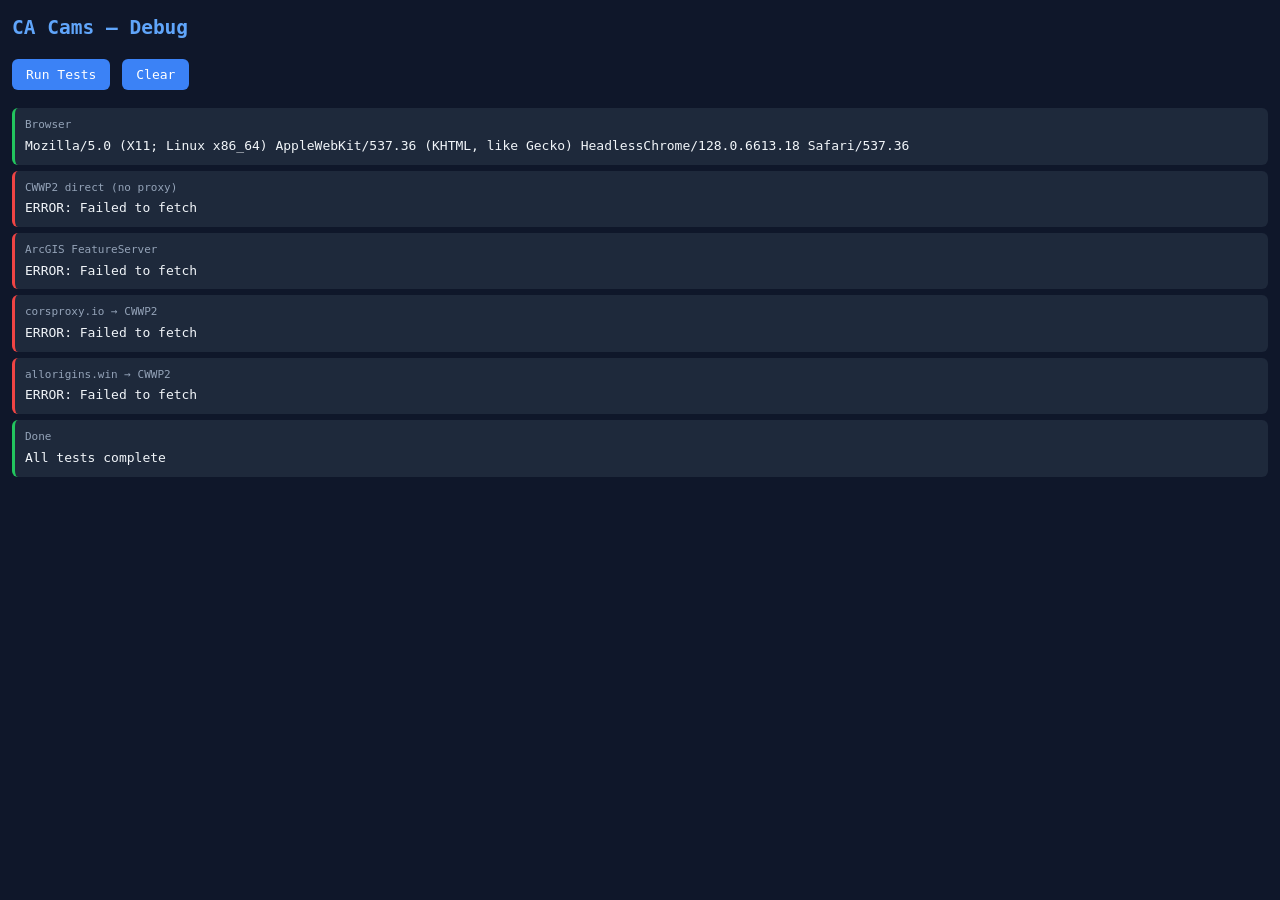
==== debug.html @ 50a9b2ae "Add standalone debug.html for mobile API testing Simple page that tests all four data sources and sh" ====
<!DOCTYPE html>
<html>
<head>
<meta charset="UTF-8">
<meta name="viewport" content="width=device-width,initial-scale=1">
<title>Debug</title>
<style>
  body{margin:0;padding:12px;font:13px/1.6 monospace;background:#0f172a;color:#e2e8f0}
  h2{color:#60a5fa;margin:0 0 12px}
  .row{padding:8px 10px;margin:6px 0;border-radius:6px;background:#1e293b;word-break:break-all}
  .ok{border-left:3px solid #22c55e}
  .fail{border-left:3px solid #ef4444}
  .wait{border-left:3px solid #f59e0b}
  .label{color:#94a3b8;font-size:11px;margin-bottom:2px}
  .val{color:#f1f5f9}
  button{margin:4px 4px 12px 0;padding:8px 14px;background:#3b82f6;color:#fff;border:none;border-radius:6px;font:13px monospace;cursor:pointer}
</style>
</head>
<body>
<h2>CA Cams — Debug</h2>
<button onclick="runAll()">Run Tests</button>
<button onclick="document.getElementById('out').innerHTML=''">Clear</button>
<div id="out"></div>
<script>
var out = document.getElementById('out');

function log(label, status, value) {
  var div = document.createElement('div');
  div.className = 'row ' + status;
  div.innerHTML = '<div class="label">' + label + '</div><div class="val">' + escHtml(value) + '</div>';
  out.appendChild(div);
}

function escHtml(s){ return String(s).replace(/&/g,'&amp;').replace(/</g,'&lt;').replace(/>/g,'&gt;'); }

function mark(label){ var d=document.createElement('div'); d.className='row wait'; d.innerHTML='<div class="label">Testing…</div><div class="val">'+escHtml(label)+'</div>'; out.appendChild(d); return d; }

async function test(label, url, opts) {
  var el = mark(label);
  var t = Date.now();
  try {
    var r = await fetch(url, opts || {});
    var text = await r.text();
    var elapsed = Date.now() - t;
    var preview = text.slice(0, 200);
    el.className = 'row ' + (r.ok ? 'ok' : 'fail');
    el.innerHTML = '<div class="label">' + escHtml(label) + '</div>'
      + '<div class="val">HTTP ' + r.status + ' · ' + elapsed + 'ms · ' + text.length + ' bytes<br>'
      + escHtml(preview) + (text.length > 200 ? '…' : '') + '</div>';
  } catch(e) {
    el.className = 'row fail';
    el.innerHTML = '<div class="label">' + escHtml(label) + '</div><div class="val">ERROR: ' + escHtml(e.message) + '</div>';
  }
}

async function runAll() {
  out.innerHTML = '';
  log('Browser', 'ok', navigator.userAgent);

  var cwwp2 = 'https://cwwp2.dot.ca.gov/data/d7/cctv/cctvStatusD07.json';
  var arcgis = 'https://caltrans-gis.dot.ca.gov/arcgis/rest/services/CHhighway/CCTV/FeatureServer/0/query?where=1%3D1&outFields=*&returnGeometry=true&outSR=4326&f=json&resultRecordCount=2&resultOffset=0';
  var proxy1 = 'https://corsproxy.io/?' + encodeURIComponent(cwwp2);
  var proxy2 = 'https://api.allorigins.win/raw?url=' + encodeURIComponent(cwwp2);

  await test('CWWP2 direct (no proxy)', cwwp2, {mode:'cors'});
  await test('ArcGIS FeatureServer', arcgis, {mode:'cors'});
  await test('corsproxy.io → CWWP2', proxy1, {mode:'cors'});
  await test('allorigins.win → CWWP2', proxy2, {mode:'cors'});

  log('Done', 'ok', 'All tests complete');
}

runAll();
</script>
</body>
</html>
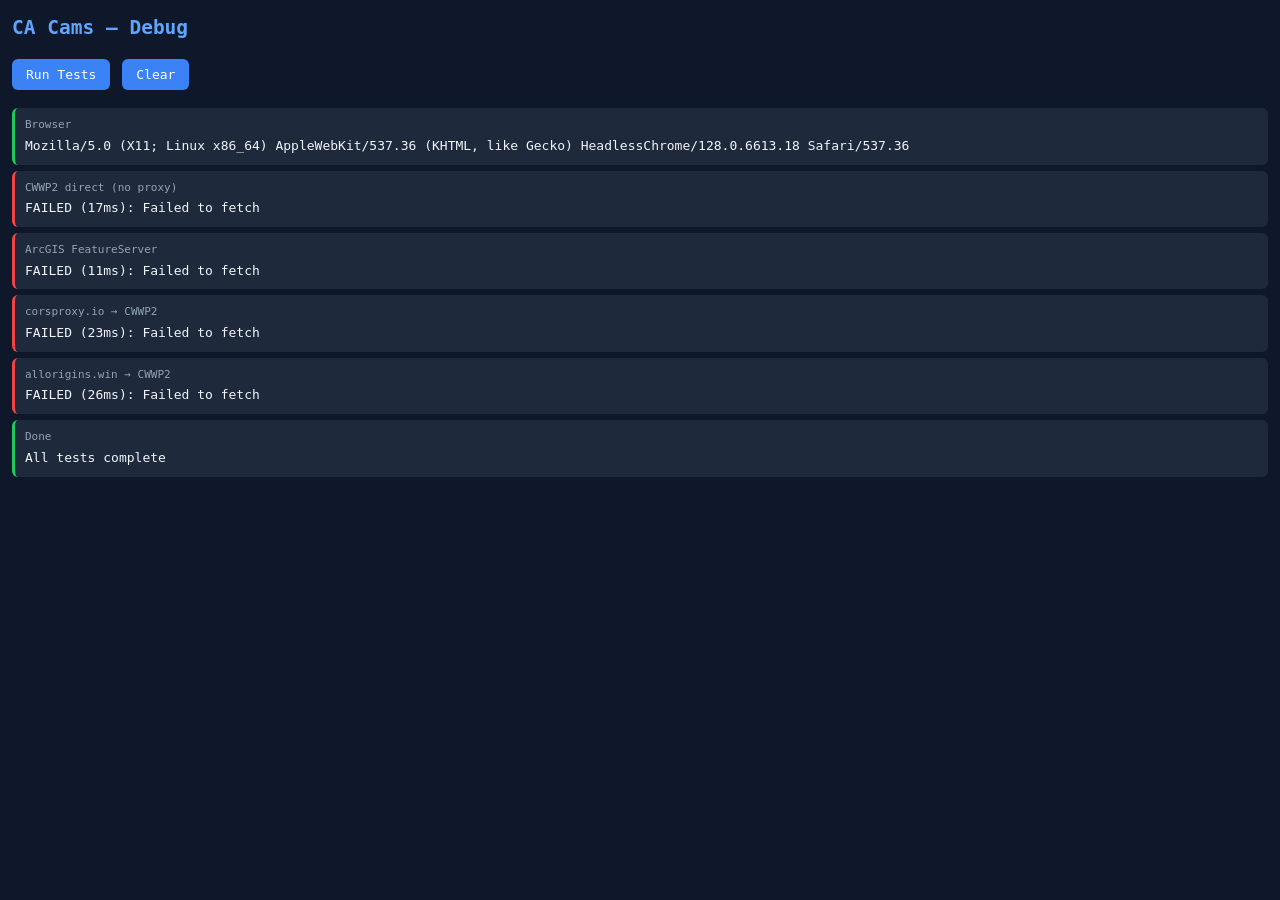
==== commit e984bc29: "Fix debug.html: add 10s timeout per test so hanging requests don't block https://claude.ai/code/sess" ====
--- a/debug.html
+++ b/debug.html
@@ -39,17 +39,23 @@
   var el = mark(label);
   var t = Date.now();
   try {
-    var r = await fetch(url, opts || {});
+    // 10s timeout per test so one hanging request can't block the rest
+    var ctrl = new AbortController();
+    var timer = setTimeout(function(){ ctrl.abort(); }, 10000);
+    var r = await fetch(url, Object.assign({}, opts || {}, { signal: ctrl.signal }));
+    clearTimeout(timer);
     var text = await r.text();
     var elapsed = Date.now() - t;
-    var preview = text.slice(0, 200);
+    var preview = text.slice(0, 300);
     el.className = 'row ' + (r.ok ? 'ok' : 'fail');
     el.innerHTML = '<div class="label">' + escHtml(label) + '</div>'
       + '<div class="val">HTTP ' + r.status + ' · ' + elapsed + 'ms · ' + text.length + ' bytes<br>'
-      + escHtml(preview) + (text.length > 200 ? '…' : '') + '</div>';
+      + escHtml(preview) + (text.length > 300 ? '…' : '') + '</div>';
   } catch(e) {
+    var elapsed2 = Date.now() - t;
     el.className = 'row fail';
-    el.innerHTML = '<div class="label">' + escHtml(label) + '</div><div class="val">ERROR: ' + escHtml(e.message) + '</div>';
+    el.innerHTML = '<div class="label">' + escHtml(label) + '</div>'
+      + '<div class="val">FAILED (' + elapsed2 + 'ms): ' + escHtml(e.message) + '</div>';
   }
 }
 
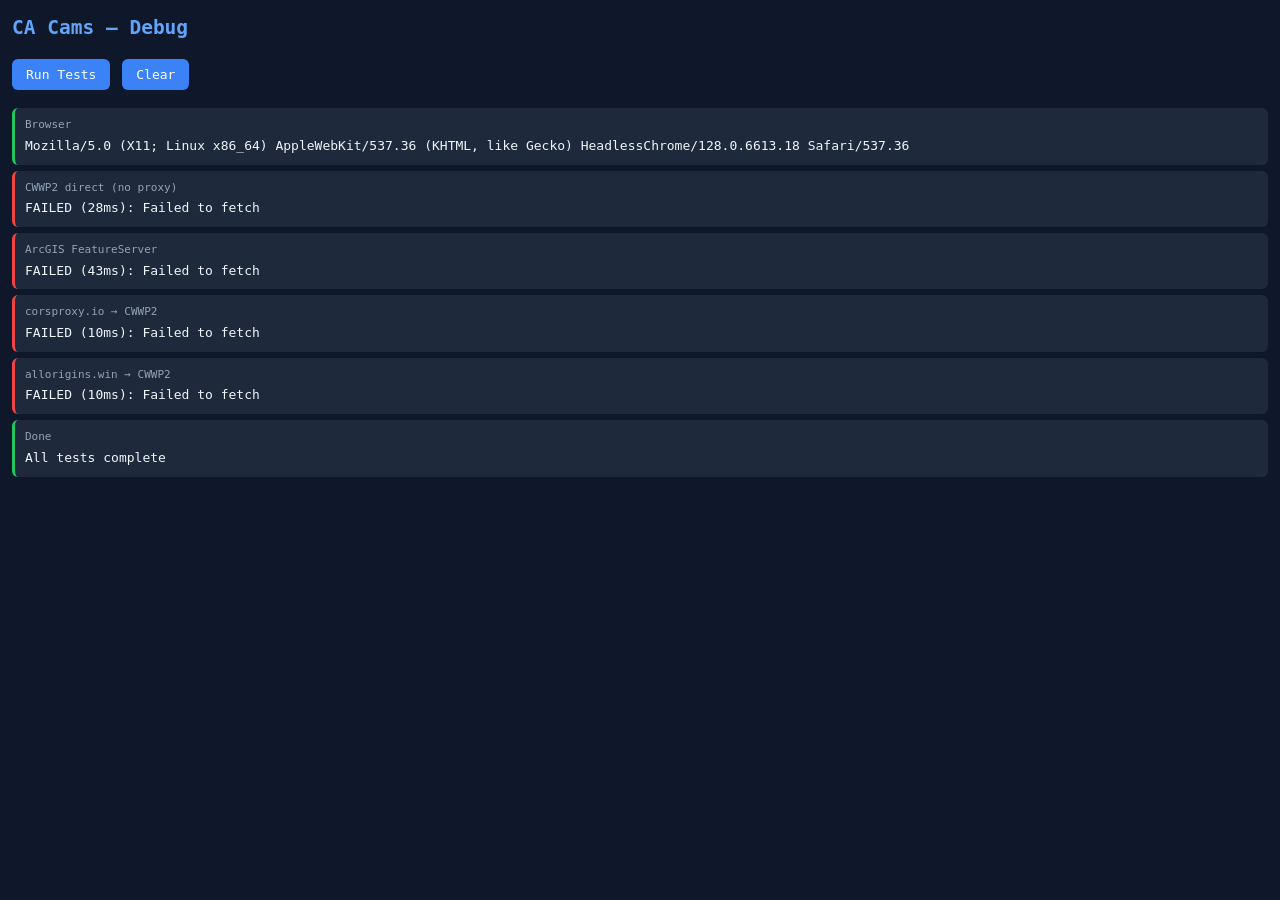
==== commit b58449be: "Fix cameras not loading: correct JSON parser and proxy order - CWWP2 actual format is { data: [{cctv" ====
--- a/debug.html
+++ b/debug.html
@@ -46,11 +46,12 @@
     clearTimeout(timer);
     var text = await r.text();
     var elapsed = Date.now() - t;
-    var preview = text.slice(0, 300);
+    // Show first camera object in full so we can see field names
+    var preview = text.slice(0, 800);
     el.className = 'row ' + (r.ok ? 'ok' : 'fail');
     el.innerHTML = '<div class="label">' + escHtml(label) + '</div>'
       + '<div class="val">HTTP ' + r.status + ' · ' + elapsed + 'ms · ' + text.length + ' bytes<br>'
-      + escHtml(preview) + (text.length > 300 ? '…' : '') + '</div>';
+      + escHtml(preview) + (text.length > 800 ? '…' : '') + '</div>';
   } catch(e) {
     var elapsed2 = Date.now() - t;
     el.className = 'row fail';
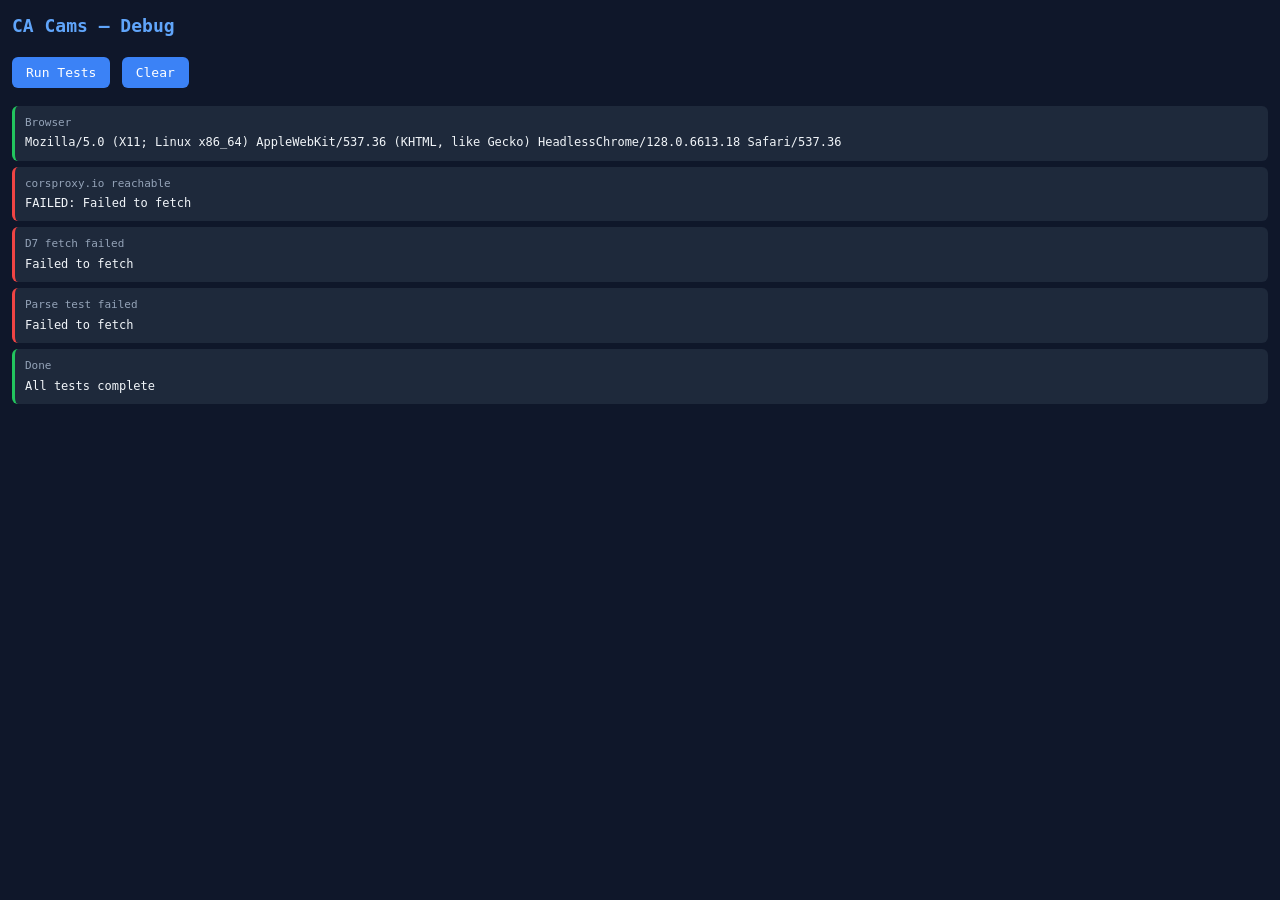
==== commit 9f00ffad: "Rewrite debug.html: parse + display full first camera object Shows top-level JSON keys, full first c" ====
--- a/debug.html
+++ b/debug.html
@@ -5,14 +5,14 @@
 <meta name="viewport" content="width=device-width,initial-scale=1">
 <title>Debug</title>
 <style>
-  body{margin:0;padding:12px;font:13px/1.6 monospace;background:#0f172a;color:#e2e8f0}
+  body{margin:0;padding:12px;font:12px/1.6 monospace;background:#0f172a;color:#e2e8f0}
   h2{color:#60a5fa;margin:0 0 12px}
   .row{padding:8px 10px;margin:6px 0;border-radius:6px;background:#1e293b;word-break:break-all}
   .ok{border-left:3px solid #22c55e}
   .fail{border-left:3px solid #ef4444}
   .wait{border-left:3px solid #f59e0b}
   .label{color:#94a3b8;font-size:11px;margin-bottom:2px}
-  .val{color:#f1f5f9}
+  .val{color:#f1f5f9;white-space:pre-wrap}
   button{margin:4px 4px 12px 0;padding:8px 14px;background:#3b82f6;color:#fff;border:none;border-radius:6px;font:13px monospace;cursor:pointer}
 </style>
 </head>
@@ -23,58 +23,124 @@
 <div id="out"></div>
 <script>
 var out = document.getElementById('out');
+var PROXY = 'https://corsproxy.io/?';
+var BASE   = 'https://cwwp2.dot.ca.gov';
 
-function log(label, status, value) {
-  var div = document.createElement('div');
-  div.className = 'row ' + status;
-  div.innerHTML = '<div class="label">' + label + '</div><div class="val">' + escHtml(value) + '</div>';
-  out.appendChild(div);
+function row(label, status, value) {
+  var d = document.createElement('div');
+  d.className = 'row ' + status;
+  d.innerHTML = '<div class="label">' + esc(label) + '</div><div class="val">' + esc(value) + '</div>';
+  out.appendChild(d);
+}
+function esc(s){ return String(s).replace(/&/g,'&amp;').replace(/</g,'&lt;').replace(/>/g,'&gt;'); }
+
+function pending(label) {
+  var d = document.createElement('div');
+  d.className = 'row wait';
+  d.innerHTML = '<div class="label">Testing…</div><div class="val">' + esc(label) + '</div>';
+  out.appendChild(d);
+  return d;
 }
 
-function escHtml(s){ return String(s).replace(/&/g,'&amp;').replace(/</g,'&lt;').replace(/>/g,'&gt;'); }
-
-function mark(label){ var d=document.createElement('div'); d.className='row wait'; d.innerHTML='<div class="label">Testing…</div><div class="val">'+escHtml(label)+'</div>'; out.appendChild(d); return d; }
-
-async function test(label, url, opts) {
-  var el = mark(label);
-  var t = Date.now();
-  try {
-    // 10s timeout per test so one hanging request can't block the rest
-    var ctrl = new AbortController();
-    var timer = setTimeout(function(){ ctrl.abort(); }, 10000);
-    var r = await fetch(url, Object.assign({}, opts || {}, { signal: ctrl.signal }));
-    clearTimeout(timer);
-    var text = await r.text();
-    var elapsed = Date.now() - t;
-    // Show first camera object in full so we can see field names
-    var preview = text.slice(0, 800);
-    el.className = 'row ' + (r.ok ? 'ok' : 'fail');
-    el.innerHTML = '<div class="label">' + escHtml(label) + '</div>'
-      + '<div class="val">HTTP ' + r.status + ' · ' + elapsed + 'ms · ' + text.length + ' bytes<br>'
-      + escHtml(preview) + (text.length > 800 ? '…' : '') + '</div>';
-  } catch(e) {
-    var elapsed2 = Date.now() - t;
-    el.className = 'row fail';
-    el.innerHTML = '<div class="label">' + escHtml(label) + '</div>'
-      + '<div class="val">FAILED (' + elapsed2 + 'ms): ' + escHtml(e.message) + '</div>';
-  }
+function timed(url, ms) {
+  var ctrl = new AbortController();
+  var t = setTimeout(function(){ ctrl.abort(); }, ms || 10000);
+  return fetch(url, { mode: 'cors', signal: ctrl.signal })
+    .then(function(r){ clearTimeout(t); return r; },
+          function(e){ clearTimeout(t); throw e; });
 }
 
 async function runAll() {
   out.innerHTML = '';
-  log('Browser', 'ok', navigator.userAgent);
+  row('Browser', 'ok', navigator.userAgent);
 
-  var cwwp2 = 'https://cwwp2.dot.ca.gov/data/d7/cctv/cctvStatusD07.json';
-  var arcgis = 'https://caltrans-gis.dot.ca.gov/arcgis/rest/services/CHhighway/CCTV/FeatureServer/0/query?where=1%3D1&outFields=*&returnGeometry=true&outSR=4326&f=json&resultRecordCount=2&resultOffset=0';
-  var proxy1 = 'https://corsproxy.io/?' + encodeURIComponent(cwwp2);
-  var proxy2 = 'https://api.allorigins.win/raw?url=' + encodeURIComponent(cwwp2);
+  // ── Test 1: can we reach corsproxy.io at all? ──
+  var el = pending('corsproxy.io reachable?');
+  try {
+    var r = await timed(PROXY + encodeURIComponent('https://httpbin.org/get'), 8000);
+    el.className = 'row ' + (r.ok ? 'ok' : 'fail');
+    el.querySelector('.label').textContent = 'corsproxy.io reachable';
+    el.querySelector('.val').textContent   = 'HTTP ' + r.status;
+  } catch(e) {
+    el.className = 'row fail';
+    el.querySelector('.label').textContent = 'corsproxy.io reachable';
+    el.querySelector('.val').textContent   = 'FAILED: ' + e.message;
+  }
 
-  await test('CWWP2 direct (no proxy)', cwwp2, {mode:'cors'});
-  await test('ArcGIS FeatureServer', arcgis, {mode:'cors'});
-  await test('corsproxy.io → CWWP2', proxy1, {mode:'cors'});
-  await test('allorigins.win → CWWP2', proxy2, {mode:'cors'});
+  // ── Test 2: fetch D7 JSON and show first full camera object ──
+  var url7 = PROXY + encodeURIComponent(BASE + '/data/d7/cctv/cctvStatusD07.json');
+  var el2 = pending('Fetch D7 + parse first camera');
+  try {
+    var r2 = await timed(url7, 12000);
+    if (!r2.ok) throw new Error('HTTP ' + r2.status);
+    var json = await r2.json();
 
-  log('Done', 'ok', 'All tests complete');
+    // Determine structure
+    var rawList = null;
+    if (Array.isArray(json.data)) {
+      rawList = json.data;
+    } else if (json.data && json.data.d7) {
+      rawList = json.data.d7.cctv || [];
+    } else if (Array.isArray(json.cctv)) {
+      rawList = json.cctv;
+    }
+
+    var topKeys = 'Top-level keys: ' + Object.keys(json).join(', ') + '\n';
+    var listInfo = rawList ? 'data is array, length=' + rawList.length : 'data is NOT array, type=' + typeof json.data;
+
+    if (rawList && rawList.length > 0) {
+      var first = rawList[0];
+      // Pretty print the entire first item
+      var pretty = JSON.stringify(first, null, 2);
+      el2.className = 'row ok';
+      el2.querySelector('.label').textContent = 'D7 JSON — first camera object';
+      el2.querySelector('.val').textContent   = topKeys + listInfo + '\n\n' + pretty;
+    } else {
+      el2.className = 'row fail';
+      el2.querySelector('.label').textContent = 'D7 JSON — no cameras found';
+      el2.querySelector('.val').textContent   = topKeys + listInfo + '\n\nRaw start: ' + JSON.stringify(json).slice(0, 400);
+    }
+  } catch(e) {
+    el2.className = 'row fail';
+    el2.querySelector('.label').textContent = 'D7 fetch failed';
+    el2.querySelector('.val').textContent   = e.message;
+  }
+
+  // ── Test 3: count how many cameras have valid lat/lng ──
+  var el3 = pending('Count parseable cameras in D7');
+  try {
+    var r3 = await timed(url7, 12000);
+    var j3 = await r3.json();
+    var list = Array.isArray(j3.data) ? j3.data
+             : (j3.data && j3.data.d7 && j3.data.d7.cctv) ? j3.data.d7.cctv
+             : [];
+    var withLatLng = 0, withImg = 0, sample = null;
+    list.forEach(function(raw) {
+      var c = (raw.cctv && raw.cctv.cctv) ? raw.cctv.cctv : raw.cctv || raw;
+      var loc = c.location || {};
+      var lat = parseFloat(loc.latitude || loc.lat || 0);
+      var lng = parseFloat(loc.longitude || loc.lng || 0);
+      if (lat && lng) {
+        withLatLng++;
+        var imgStatic = (c.imageData && c.imageData.static) || c.imageData || {};
+        var img = imgStatic.currentImageURL || imgStatic.imageURL || '';
+        if (img) withImg++;
+        if (!sample) sample = { id: c.cctvID || c.id, lat: lat, lng: lng, img: img };
+      }
+    });
+    el3.className = withLatLng > 0 ? 'row ok' : 'row fail';
+    el3.querySelector('.label').textContent = 'Parseable cameras in D7';
+    el3.querySelector('.val').textContent   = 'Total items: ' + list.length
+      + '\nWith lat/lng: ' + withLatLng
+      + '\nWith image URL: ' + withImg
+      + (sample ? '\nSample: ' + JSON.stringify(sample) : '');
+  } catch(e) {
+    el3.className = 'row fail';
+    el3.querySelector('.label').textContent = 'Parse test failed';
+    el3.querySelector('.val').textContent   = e.message;
+  }
+
+  row('Done', 'ok', 'All tests complete');
 }
 
 runAll();
